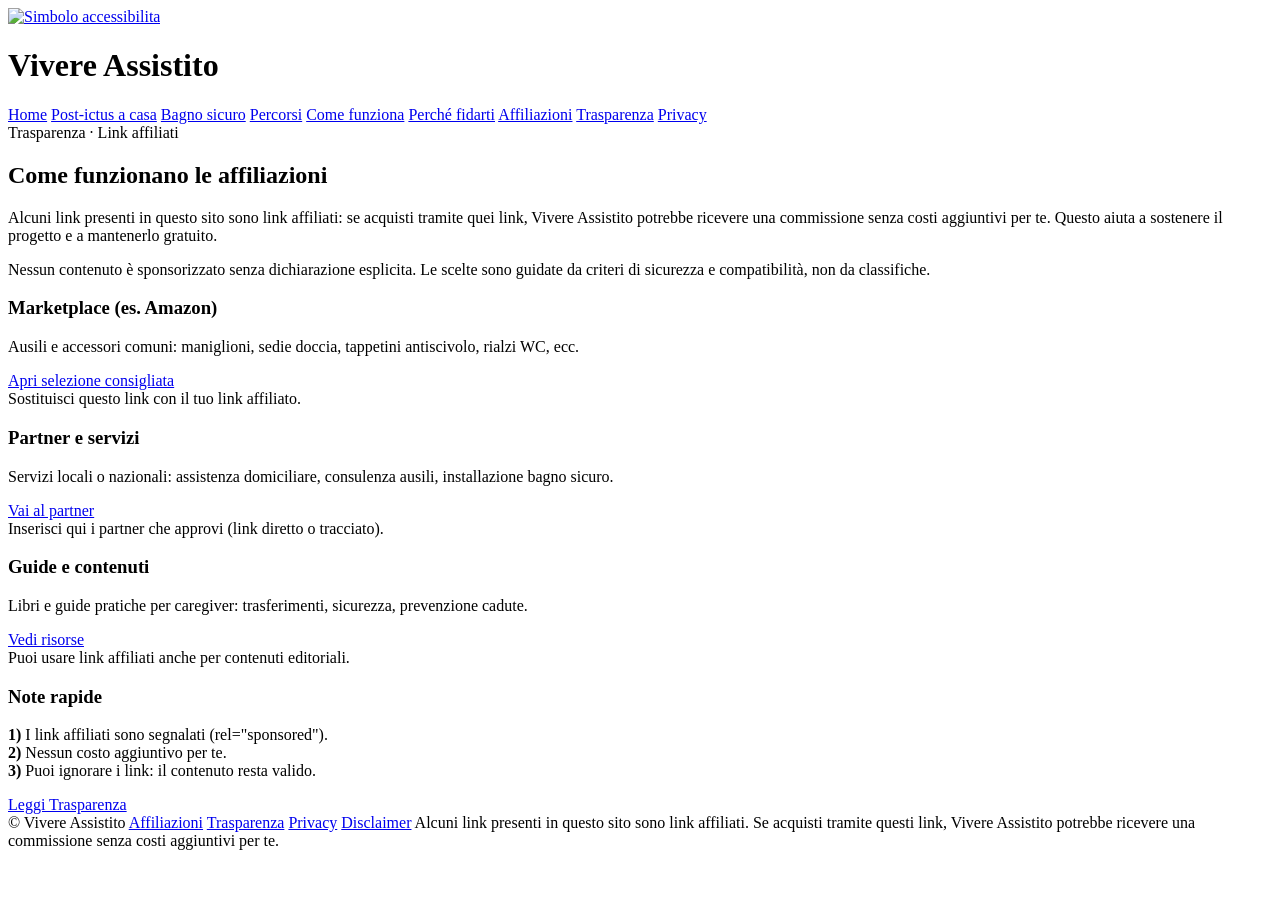
==== affiliazioni.html @ e9d7e51e "Add files via upload" ====
<!doctype html>
<html lang="it">
<head>
  <meta charset="utf-8" />
  <meta name="viewport" content="width=device-width, initial-scale=1" />
  <meta name="robots" content="index,follow" />
  <title>Affiliazioni | Trasparenza link affiliati - Vivere Assistito</title>
  <meta name="description" content="Trasparenza sulle affiliazioni: alcuni link possono generare una commissione senza costi aggiuntivi. Come funziona e come vengono scelti i consigli." />
  <link rel="icon" href="assets/icon-disabili.jpeg" />
  <link rel="apple-touch-icon" href="assets/icon-disabili.jpeg" />
  <meta name="theme-color" content="#0b1220" />
  <meta property="og:site_name" content="Vivere Assistito" />
  <meta property="og:locale" content="it_IT" />
  <meta property="og:type" content="website" />
  <meta property="og:title" content="Affiliazioni | Trasparenza link affiliati - Vivere Assistito" />
  <meta property="og:description" content="Trasparenza sulle affiliazioni: alcuni link possono generare una commissione senza costi aggiuntivi. Come funziona e come vengono scelti i consigli." />
  <meta property="og:url" content="https://example.com/affiliazioni.html" />
  <meta property="og:image" content="https://example.com/assets/icon-disabili.jpeg" />
  <meta name="twitter:card" content="summary" />
  <meta name="twitter:title" content="Affiliazioni | Trasparenza link affiliati - Vivere Assistito" />
  <meta name="twitter:description" content="Trasparenza sulle affiliazioni: alcuni link possono generare una commissione senza costi aggiuntivi. Come funziona e come vengono scelti i consigli." />
  <link rel="stylesheet" href="assets/style.css" />
</head>
<body>
  <div class="container">
    <div class="nav">
      <div class="brand">
        <a class="logo" href="index.html" aria-label="Home"><img src="assets/icon-disabili.jpeg" alt="Simbolo accessibilita" /></a>
        <h1><a href="index.html" style="color:inherit;text-decoration:none">Vivere Assistito</a></h1>
      </div>
      <div class="navlinks">
        <a href="index.html">Home</a>
        <a href="post-ictus-a-casa.html">Post-ictus a casa</a>
        <a href="bagno-sicuro.html">Bagno sicuro</a>
        <a href="index.html#percorsi">Percorsi</a>
        <a href="index.html#come-funziona">Come funziona</a>
        <a href="index.html#perche-fidarti">Perché fidarti</a>
        <a href="affiliazioni.html">Affiliazioni</a>
        <a href="trasparenza.html">Trasparenza</a>
        <a href="privacy.html">Privacy</a>
      </div>
    </div>

    <section class="hero">
      <div class="badge">Trasparenza · Link affiliati</div>
      <h2>Come funzionano le affiliazioni</h2>
      <p>Alcuni link presenti in questo sito sono link affiliati: se acquisti tramite quei link, Vivere Assistito potrebbe ricevere una commissione senza costi aggiuntivi per te. Questo aiuta a sostenere il progetto e a mantenerlo gratuito.</p>
      <div class="note">Nessun contenuto è sponsorizzato senza dichiarazione esplicita. Le scelte sono guidate da criteri di sicurezza e compatibilità, non da classifiche.</div>
    </section>

    <div class="grid">
      <div class="card">
        <h3>Marketplace (es. Amazon)</h3>
        <p>Ausili e accessori comuni: maniglioni, sedie doccia, tappetini antiscivolo, rialzi WC, ecc.</p>
        <div class="ctaRow">
          <a class="btn primary" href="#in-attivazione" rel="nofollow sponsored">Apri selezione consigliata</a>
        </div>
        <div class="note">Sostituisci questo link con il tuo link affiliato.</div>
      </div>

      <div class="card">
        <h3>Partner e servizi</h3>
        <p>Servizi locali o nazionali: assistenza domiciliare, consulenza ausili, installazione bagno sicuro.</p>
        <div class="ctaRow">
          <a class="btn primary" href="#in-attivazione" rel="nofollow sponsored">Vai al partner</a>
        </div>
        <div class="note">Inserisci qui i partner che approvi (link diretto o tracciato).</div>
      </div>

      <div class="card">
        <h3>Guide e contenuti</h3>
        <p>Libri e guide pratiche per caregiver: trasferimenti, sicurezza, prevenzione cadute.</p>
        <div class="ctaRow">
          <a class="btn primary" href="#in-attivazione" rel="nofollow sponsored">Vedi risorse</a>
        </div>
        <div class="note">Puoi usare link affiliati anche per contenuti editoriali.</div>
      </div>

      <div class="card">
        <h3>Note rapide</h3>
        <p><strong>1)</strong> I link affiliati sono segnalati (rel="sponsored").<br/>
           <strong>2)</strong> Nessun costo aggiuntivo per te.<br/>
           <strong>3)</strong> Puoi ignorare i link: il contenuto resta valido.</p>
        <div class="ctaRow"><a class="btn" href="trasparenza.html">Leggi Trasparenza</a></div>
      </div>
    </div>

    <div id="accessibilita" class="footer">
      <span>© Vivere Assistito</span>
      <a href="affiliazioni.html">Affiliazioni</a>
      <a href="trasparenza.html">Trasparenza</a>
      <a href="privacy.html">Privacy</a>
      <a href="disclaimer.html">Disclaimer</a>
      <span class="disclosure">Alcuni link presenti in questo sito sono link affiliati. Se acquisti tramite questi link, Vivere Assistito potrebbe ricevere una commissione senza costi aggiuntivi per te.</span>
    </div>
  </div>
</body>
</html>
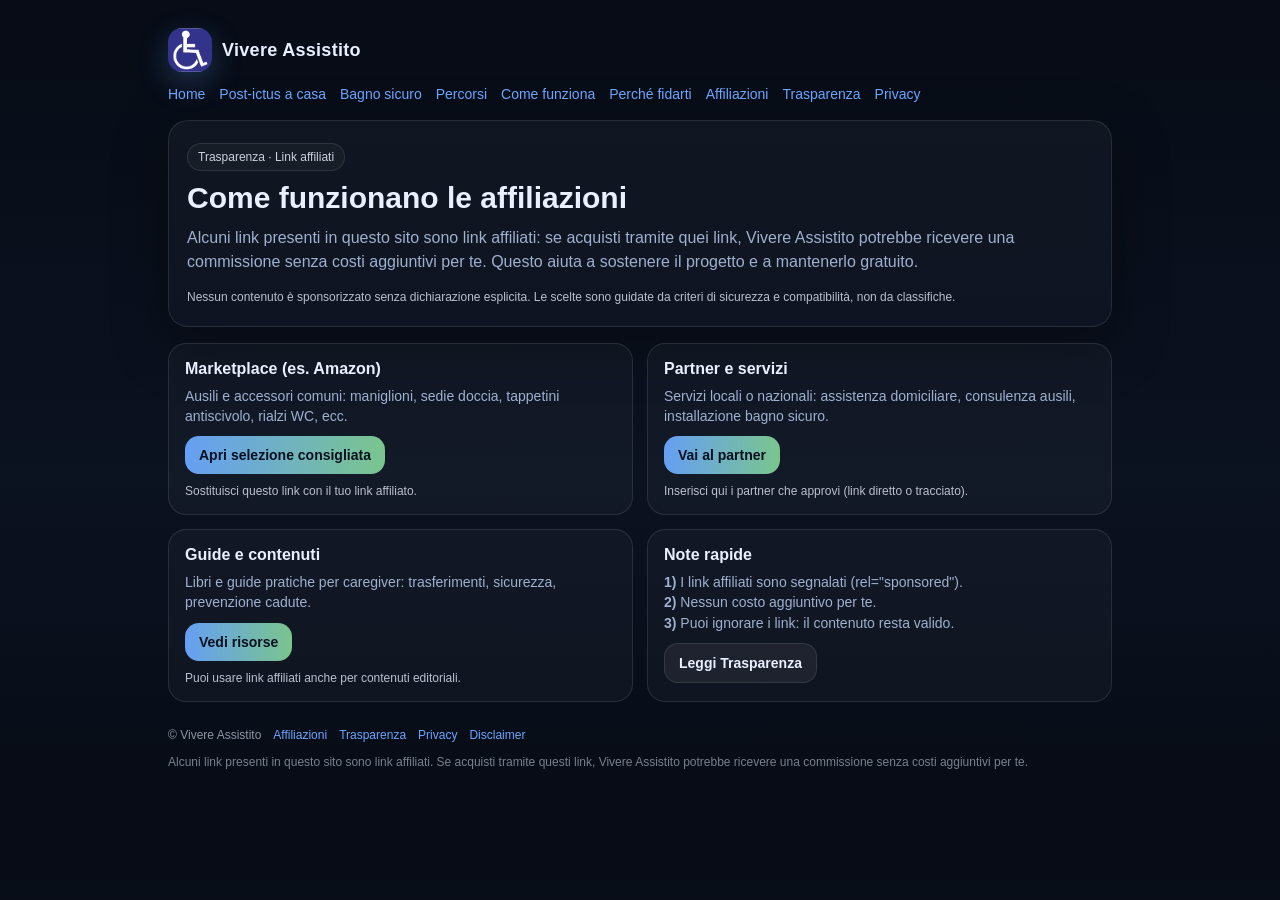
==== commit d41c532a: "Fix static asset references in affiliazioni.html" ====
--- a/affiliazioni.html
+++ b/affiliazioni.html
@@ -6,8 +6,8 @@
   <meta name="robots" content="index,follow" />
   <title>Affiliazioni | Trasparenza link affiliati - Vivere Assistito</title>
   <meta name="description" content="Trasparenza sulle affiliazioni: alcuni link possono generare una commissione senza costi aggiuntivi. Come funziona e come vengono scelti i consigli." />
-  <link rel="icon" href="assets/icon-disabili.jpeg" />
-  <link rel="apple-touch-icon" href="assets/icon-disabili.jpeg" />
+  <link rel="icon" href="icon-disabili.jpeg" />
+  <link rel="apple-touch-icon" href="icon-disabili.jpeg" />
   <meta name="theme-color" content="#0b1220" />
   <meta property="og:site_name" content="Vivere Assistito" />
   <meta property="og:locale" content="it_IT" />
@@ -15,17 +15,17 @@
   <meta property="og:title" content="Affiliazioni | Trasparenza link affiliati - Vivere Assistito" />
   <meta property="og:description" content="Trasparenza sulle affiliazioni: alcuni link possono generare una commissione senza costi aggiuntivi. Come funziona e come vengono scelti i consigli." />
   <meta property="og:url" content="https://example.com/affiliazioni.html" />
-  <meta property="og:image" content="https://example.com/assets/icon-disabili.jpeg" />
+  <meta property="og:image" content="https://example.com/icon-disabili.jpeg" />
   <meta name="twitter:card" content="summary" />
   <meta name="twitter:title" content="Affiliazioni | Trasparenza link affiliati - Vivere Assistito" />
   <meta name="twitter:description" content="Trasparenza sulle affiliazioni: alcuni link possono generare una commissione senza costi aggiuntivi. Come funziona e come vengono scelti i consigli." />
-  <link rel="stylesheet" href="assets/style.css" />
+  <link rel="stylesheet" href="style.css" />
 </head>
 <body>
   <div class="container">
     <div class="nav">
       <div class="brand">
-        <a class="logo" href="index.html" aria-label="Home"><img src="assets/icon-disabili.jpeg" alt="Simbolo accessibilita" /></a>
+        <a class="logo" href="index.html" aria-label="Home"><img src="icon-disabili.jpeg" alt="Simbolo accessibilita" /></a>
         <h1><a href="index.html" style="color:inherit;text-decoration:none">Vivere Assistito</a></h1>
       </div>
       <div class="navlinks">
--- a/style.css
+++ b/style.css
@@ -0,0 +1,63 @@
+:root{
+  --bg:#0b1220;
+  --card:#111a2e;
+  --muted:#9fb0d0;
+  --text:#eaf0ff;
+  --accent:#6aa6ff;
+  --accent2:#9dffb0;
+  --border:rgba(255,255,255,.10);
+}
+*{box-sizing:border-box}
+html,body{margin:0;padding:0;font-family:-apple-system,BlinkMacSystemFont,"Segoe UI",Roboto,Inter,Arial,sans-serif;background:linear-gradient(180deg,#070c16 0%, #0b1220 60%, #070c16 100%);color:var(--text)}
+a{color:var(--accent);text-decoration:none}
+a:hover{text-decoration:underline}
+.container{max-width:980px;margin:0 auto;padding:28px 18px}
+.nav{display:flex;gap:14px;flex-wrap:wrap;align-items:center;justify-content:space-between;margin-bottom:18px}
+.brand{display:flex;gap:10px;align-items:center}
+.logo{width:44px;height:44px;border-radius:14px;overflow:hidden;display:block;flex:0 0 auto;box-shadow:0 10px 30px rgba(106,166,255,.25)}
+.logo img{width:100%;height:100%;display:block;object-fit:cover}
+.brand h1{font-size:18px;margin:0;font-weight:700;letter-spacing:.3px}
+.navlinks{display:flex;gap:14px;flex-wrap:wrap;font-size:14px}
+.hero{border:1px solid var(--border);background:linear-gradient(180deg, rgba(255,255,255,.04), rgba(255,255,255,.02));border-radius:20px;padding:22px 18px;box-shadow:0 18px 55px rgba(0,0,0,.35)}
+.hero h2{margin:0 0 10px 0;font-size:30px;line-height:1.15}
+.hero p{margin:0 0 16px 0;color:var(--muted);font-size:16px;line-height:1.5}
+.ctaRow{display:flex;gap:10px;flex-wrap:wrap;margin-top:10px}
+.hero .ctaRow .btn{height:52px}
+.btn.iconOnly{width:52px;padding:0;border-radius:14px;overflow:hidden}
+.btn.iconOnly img{width:100%;height:100%;display:block;object-fit:cover}
+.btn{display:inline-flex;align-items:center;justify-content:center;gap:8px;padding:11px 14px;border-radius:14px;border:1px solid var(--border);background:rgba(255,255,255,.06);color:var(--text);font-weight:600;font-size:14px}
+.btn.primary{background:linear-gradient(90deg, rgba(106,166,255,.95), rgba(157,255,176,.75));color:#06101f;border:none}
+.btn.primary:hover{filter:brightness(1.03)}
+
+/* Icona disabili che riempie il bottone (testo nascosto ma mantiene la larghezza) */
+.btn.iconFill{position:relative;overflow:hidden}
+.btn.iconFill .label{opacity:0}
+.btn.iconFill svg{position:absolute;inset:0;width:100%;height:100%;display:block}
+.btn.iconFill svg path{fill:currentColor}
+.note{font-size:12px;color:rgba(234,240,255,.78);margin-top:10px}
+.grid{display:grid;grid-template-columns:repeat(12, 1fr);gap:14px;margin-top:16px}
+.card{grid-column:span 6;border:1px solid var(--border);background:rgba(255,255,255,.03);border-radius:18px;padding:16px}
+.card h3{margin:0 0 8px 0;font-size:16px}
+.card p{margin:0;color:var(--muted);font-size:14px;line-height:1.45}
+.card.small{grid-column:span 4}
+.badge{display:inline-flex;align-items:center;gap:6px;font-size:12px;color:rgba(234,240,255,.85);border:1px solid var(--border);border-radius:999px;padding:6px 10px;margin-bottom:10px;background:rgba(255,255,255,.03)}
+hr.sep{border:none;border-top:1px solid var(--border);margin:20px 0}
+.footer{margin-top:26px;color:rgba(234,240,255,.6);font-size:12px;display:flex;gap:12px;flex-wrap:wrap}
+.kbd{font-family:ui-monospace,SFMono-Regular,Menlo,Monaco,Consolas,monospace;border:1px solid var(--border);background:rgba(255,255,255,.04);padding:2px 6px;border-radius:8px}
+.form{margin-top:14px}
+.q{border:1px solid var(--border);border-radius:18px;padding:14px 14px;margin:10px 0;background:rgba(255,255,255,.03)}
+.q legend{font-weight:700;font-size:14px;margin-bottom:8px}
+.opts{display:grid;gap:8px}
+.opt{display:flex;gap:10px;align-items:flex-start;padding:10px;border:1px solid var(--border);border-radius:14px;background:rgba(255,255,255,.02)}
+.opt input{margin-top:3px}
+.actions{display:flex;gap:10px;flex-wrap:wrap;margin-top:12px}
+.alert{border:1px solid rgba(255,120,120,.35);background:rgba(255,120,120,.08);color:rgba(255,220,220,.95);padding:10px 12px;border-radius:14px;font-size:13px;margin-top:10px;display:none}
+.result h2{margin:0 0 8px 0}
+.block{border:1px solid var(--border);background:rgba(255,255,255,.03);border-radius:18px;padding:14px 14px;margin:12px 0}
+.block h3{margin:0 0 8px 0;font-size:16px}
+.block ul{margin:8px 0 0 18px;color:rgba(234,240,255,.85)}
+.block p{margin:0;color:var(--muted);line-height:1.5}
+.tag{display:inline-block;font-size:12px;padding:4px 10px;border-radius:999px;border:1px solid var(--border);background:rgba(255,255,255,.03);color:rgba(234,240,255,.85);margin-right:8px}
+
+.disclosure{flex-basis:100%;opacity:.85;line-height:1.4}
+
